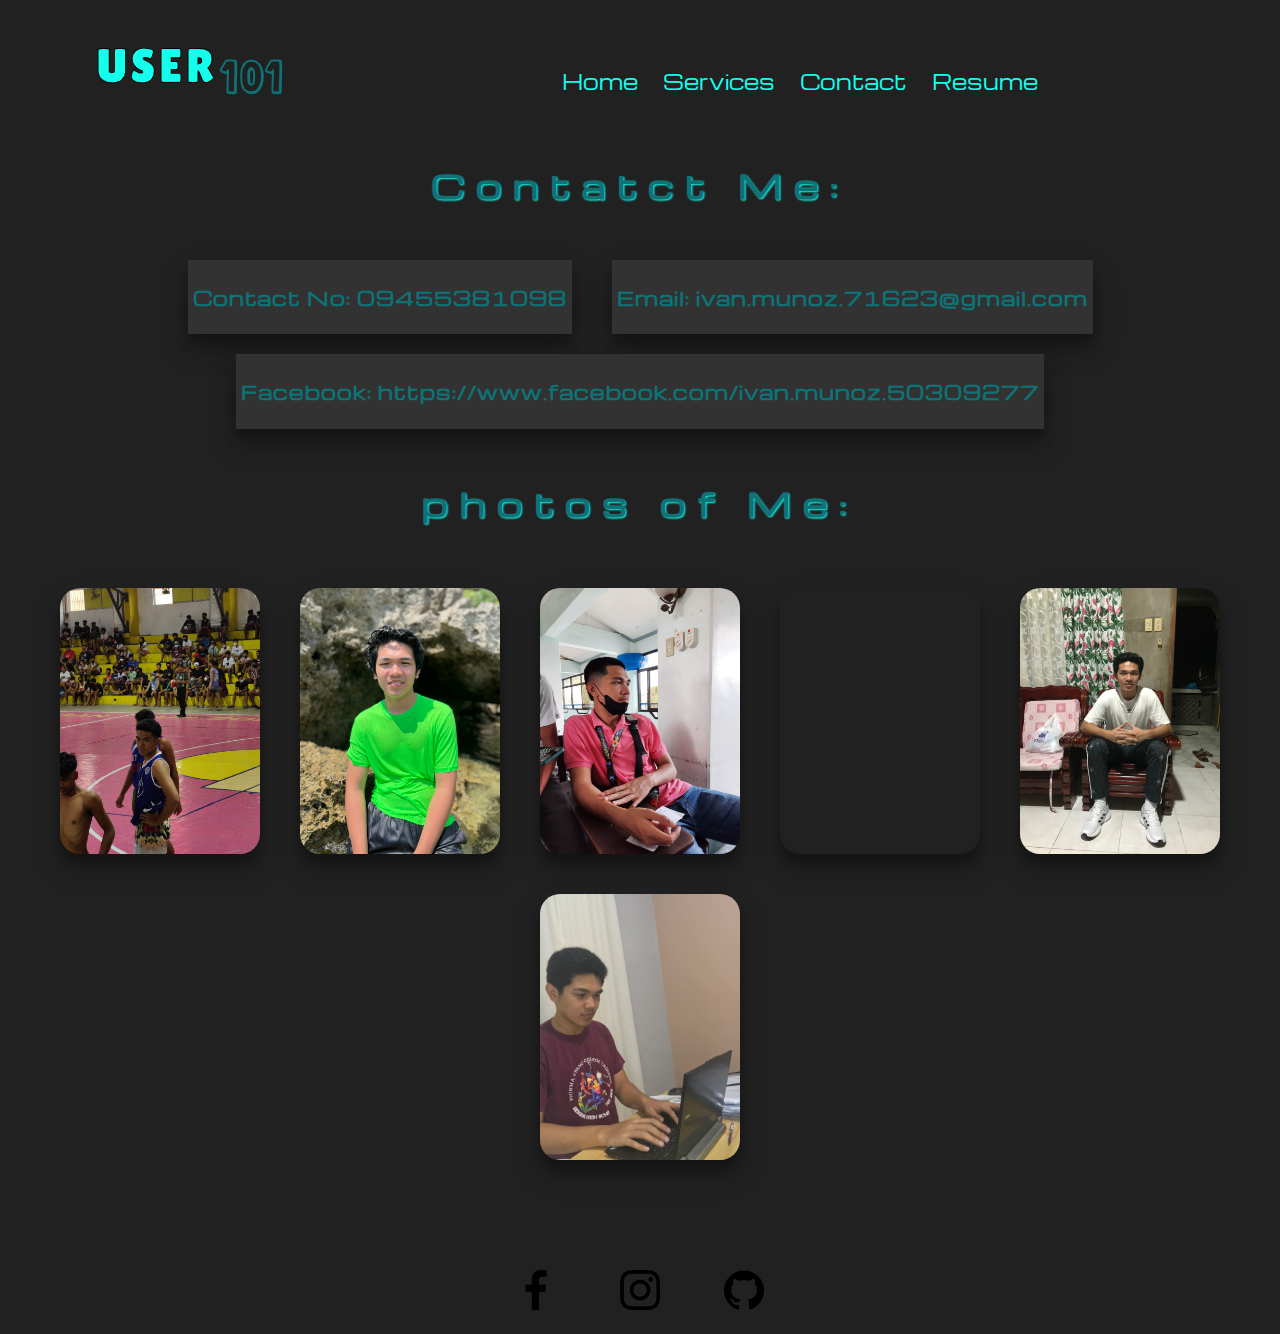
==== contact.html @ 48e5a5a8 "Add files via upload" ====
<!DOCTYPE html>
<html lang="en">
<head>
    <meta charset="UTF-8">
    <meta http-equiv="X-UA-Compatible" content="IE=edge">
    <meta name="viewport" content="width=device-width, initial-scale=1.0">
    <title>Personal Website</title>
    <link rel="stylesheet" href="style/style.css">
    <link rel="preconnect" href="https://fonts.googleapis.com">
    <link rel="preconnect" href="https://fonts.gstatic.com" crossorigin>
    <link href="https://fonts.googleapis.com/css2?family=Michroma&display=swap" rel="stylesheet">
    <script src="https://kit.fontawesome.com/3eb6e30751.js" crossorigin="anonymous"></script>
    <link rel="stylesheet" href="style/service.css">
    <link rel="stylesheet" href="style/contact.css">
    <link rel="icon" href="pic/yet.png">
</head>
<body>
    <nav>
        <div class="nav">
            <img clas="nav-logo" src="pic/logom.png" alt="" width="200px">
            <div class="nav-list">
                <li class="about"><a href="index.html">Home</a></li>
                <li class="services"><a href="services.html">Services</a></li>
                <li class="contact"><a href="contact.html">Contact</a></li>
                <li><a href="resume.html">Resume</a></li>
            </div>
            <img  src="" alt="" width="80px">
        </div>
    </nav>
    <h1 class="s">Contatct Me:</h1>
    <div class="service1">
        <div class="contact-box">
            <i class="fa-solid fa-phone fa-2x"></i>
            <h3>Contact No: 09455381098</h3>
        </div>
        <div class="contact-box">
            <i class="fa-regular fa-envelope fa-2x"></i>
            <h3>Email: ivan.munoz.71623@gmail.com</h3>
        </div>
        <div class="contact-box">
            <i class="fa-brands fa-facebook fa-2x"></i>
            
            <h3>Facebook: <a href="https://www.facebook.com/ivan.munoz.50309277"> https://www.facebook.com/ivan.munoz.50309277</a> </h3>
        
        </div>
    </div>
    <h1 class="s">photos of Me:</h1>

    <div class="service2">
        <img src="pic/q.JPG" alt="">
        <img src="pic/z.jpg" alt="">
        <img src="pic/e.jpeg" alt="">
        <img src="pic/r.jpg" alt="">
        <img src="pic/x.jpg" alt="">
        <img src="pic/c.jpg" alt="">
    </div>

    <footer>
        <a href="https://www.facebook.com/ivan.munoz.50309277/" target="_blank">
        <img class="fot" src="pic/facebook.png"  alt="" width="60px">
        </a>
        <a href="https://www.instagram.com/ivne_munoz/"  target="_blank">
        <img class="fot"  src="pic/instagram.png" alt="" width="60px">
        </a>
        <a href="https://github.com/Daopos"  target="_blank">
        <img class="fot"  src="pic/github.png" alt="" width="60px">
        </a>
    </footer>
</body>
</html>
---- style/style.css ----
*::-webkit-scrollbar {
    width: 11px;
  }

 

  *::-webkit-scrollbar-thumb {
    background-color: #323232;
    border-radius: 10px;
   
  }

body {
    padding: 0;
    margin: 0;
    background-color: #212121;
    color: #14FFEC;
    overflow-x: hidden;
}




 a {
    text-decoration: none;
    color: inherit;
}

a:hover {
    color:#0D7377;
}





.nav {
    list-style: none;
    display: flex;
    justify-content: space-between;
    align-items: center;
    padding: 40px 90px;
    font-family: 'Michroma', sans-serif;
    
}

.nav-list {
    margin-top: 20px;
    width: 500px;
    display: flex;
    flex-wrap: wrap;
    align-items: center;
    justify-content: space-around;
    align-self: center;
    font-size: 20px;
}

.ivan-gif {
    margin: 100px 200px;
}

.content {
    display: flex;
    flex-wrap: wrap;
}

@keyframes moving-hel {
    from {
        transform: translateX(30px);
    }
    to {
        transform: translatex(0);
    }
}

.hello {
    font-family: 'Michroma', sans-serif;
    font-size: x-large;
    letter-spacing: 1em;
    position: absolute;
    margin-left: 46rem;
    margin-top: 10rem;
    color: #0D7377;
    text-shadow: 1px 1px 2px #14FFEC ;
    animation: moving-hel 2s;
}

@keyframes moving-int {
    from {
        transform: translateY(30px);
    }
    to {
        transform: translatex(0);
    }
}

.intro {
    font-family: 'Michroma', sans-serif;
    color: #0D7377;
    font-size: large;
    align-self: center;
    margin-top: 120px;
    margin-left: -30px;
    letter-spacing: .5px;
    animation: moving-int 2s;

}



@keyframes moving {
    from {
        transform: translateY(-30px);
    }
    to {
        transform: translateX(0);
    }
}



.ivan {
    animation-name: moving;
    animation-duration: 3.5s;
    animation-iteration-count: infinite;
    animation-direction: alternate;    
   
}

footer {
    text-align: center;
}

@keyframes rotation {
    from {
      transform: rotate(0deg);
    }
    to {
      transform: rotate(359deg);
    }
  }

.fot {
    margin: 0 30px;
    width: 40px;
    animation: rotation 8s infinite linear;
}

.fot:hover {
    animation-duration: 1s;
}

.logs {
    position: fixed;
    margin-top: -52%;
    margin-left: 92%;
    margin-right: -80px;
    width: 250px;
}


@keyframes blinker {
    from {
      color: #323232;
    }
    to {
     color:  #14FFEC;
    }
  }

  .sh {
    animation: blinker 1.5s infinite;
}


@media only screen and (max-width: 1662px) {
    .intro {
        margin-left: 500px;
        margin-top: 20px;
        
    }
    
}

@media only screen and (max-width: 1540px) {
    .intro {
        margin-left: 500px;
        margin-top: 20px;
        
    }


    .ivan {
        width: 500px;

    }
    
    .ivan-gif {
        margin: 50px 200px;
    }

    .hello {
        margin-left: 37rem;
        margin-top: 4rem;
        
    
    }

    .intro {
        margin-left: -20px;
        margin-top: 250px;
        
    }

    footer {
        margin-top: 70px ;
    }

    .nav-list {
        margin-left: 200px;
    }
    
}

@media only screen and (max-width: 1214px) {
    .nav {
        display: flex;
        flex-direction: column;
        list-style: none;
        justify-content: space-between;
        align-content: center;

    }

    .nav-list {
        flex-direction: column;
        margin: 0 100px;
        justify-content: space-around;
        height: 200px;
    }



    .ivan {
        width: 600px;

    }
    
    .ivan-gif {
        margin: 50px 200px;
    }

    .hello {
        margin-left: 40rem;
        margin-top: 10rem;
        
    
    }

    .intro {
        margin-left: 300px;
        margin-top: 20px;
        
    }
  }

  @media only screen and (max-width: 1100px) {
    .ivan-gif {
        margin: 50px 100px;
    }

    .hello {
        margin-left: 34rem;
        margin-top: 10rem;
        
    
    }
    .intro {
        margin-left: 200px;
        margin-top: 20px;
        
    }
  }

  @media only screen and (max-width: 989px) {

    .ivan {
        width: 500px;

    }
    .ivan-gif {
        margin: 50px 70px;
    }

    .hello {
        margin-left: 27rem;
        margin-top: 10rem;
        
    
    }

    .intro {
        margin-left: 150px;
        margin-top: 20px;
        
    }
  }

  @media only screen and (max-width: 851px) {

    .ivan {
        width: 500px;

    }
    .ivan-gif {
        margin: 50px 20px;
    }

    .hello {
        margin-left: 3rem;
        margin-top: 22rem;
    }

    .intro {
        margin-left: 50px;
        margin-top: 80px;
        
    }
  }
---- style/service.css ----
@keyframes down {
    from {
        transform: translateY(-30px);
    }
    to {
        transform: translateX(0);
    }
}

@keyframes up {
    from {
        transform: translateY(30px);
    }
    to {
        transform: translateX(0);
    }
}

.service1 {
    animation: down;
    animation-duration: 2s;
    animation-iteration-count: 1;
}

.service2 {
    animation: up;
    animation-duration: 2s;
    animation-iteration-count: 1;
}

.service1, .service2{
    width: auto;
    height: auto;
    padding: 20px;
    display: flex;
    justify-content: center;
    flex-wrap: wrap;

}




  h2 {
    color:  #14FFEC;
  }
.serv1, .serv2, .serv3 {
    margin: 10px 20px;
    width: 270px;
    height: auto;
    padding: 5px;
    background-color: #323232;
     box-shadow: 0 14px 28px rgba(0,0,0,0.25), 0 10px 10px rgba(0,0,0,0.22);
    color: #0D7377;
    font-family: 'Michroma', sans-serif;
    display: flex;
    flex-direction: column;
    align-items: center;
    letter-spacing: 1px;

}

.serv1:hover, .serv2:hover, .serv3:hover {

    box-shadow: 2px 2px 5px #14FFEC; 
    color: #14FFEC;
    animation-name: moving;
    animation-duration: 3.5s;
    animation-iteration-count: infinite;
    animation-direction: alternate;       

}

.s {
    text-align: center;
    font-family: 'Michroma', sans-serif;
    color:#0D7377;
    text-shadow: 1px 1px 2px #14FFEC ;
    letter-spacing: 12px;
}

p {
    margin: 10px;
}

i:hover {
    animation: rotation 4s infinite linear;
}
---- style/contact.css ----
.contact-box {
    margin: 10px 20px;
    width: auto;
    height: auto;
    padding: 5px;
    background-color: #323232;
     box-shadow: 0 14px 28px rgba(0,0,0,0.25), 0 10px 10px rgba(0,0,0,0.22);
    color: #0D7377;
    font-family: 'Michroma', sans-serif;
    display: flex;
    flex-direction: row;
    align-items: center;
    letter-spacing: 1px;
    word-break: break-word;
    
}

.contact-box:hover {

    box-shadow: 2px 2px 5px #14FFEC; 
    color: #14FFEC;
    animation-name: moving;
    animation-duration: 3.5s;
    animation-iteration-count: infinite;
    animation-direction: alternate;       
    
}

.service2 > img {
    width: 200px;
    border-radius: 20px;
    margin: 20px;
    box-shadow: 0 14px 28px rgba(0,0,0,0.25), 0 10px 10px rgba(0,0,0,0.22);

}

.service2 > img:hover {
    box-shadow: 2px 2px 10px #14FFEC; 
    animation-name: moving;
    animation-duration: 3.5s;
    animation-iteration-count: infinite;
    animation-direction: alternate; 
}

footer {
    margin-bottom: 20px;
}
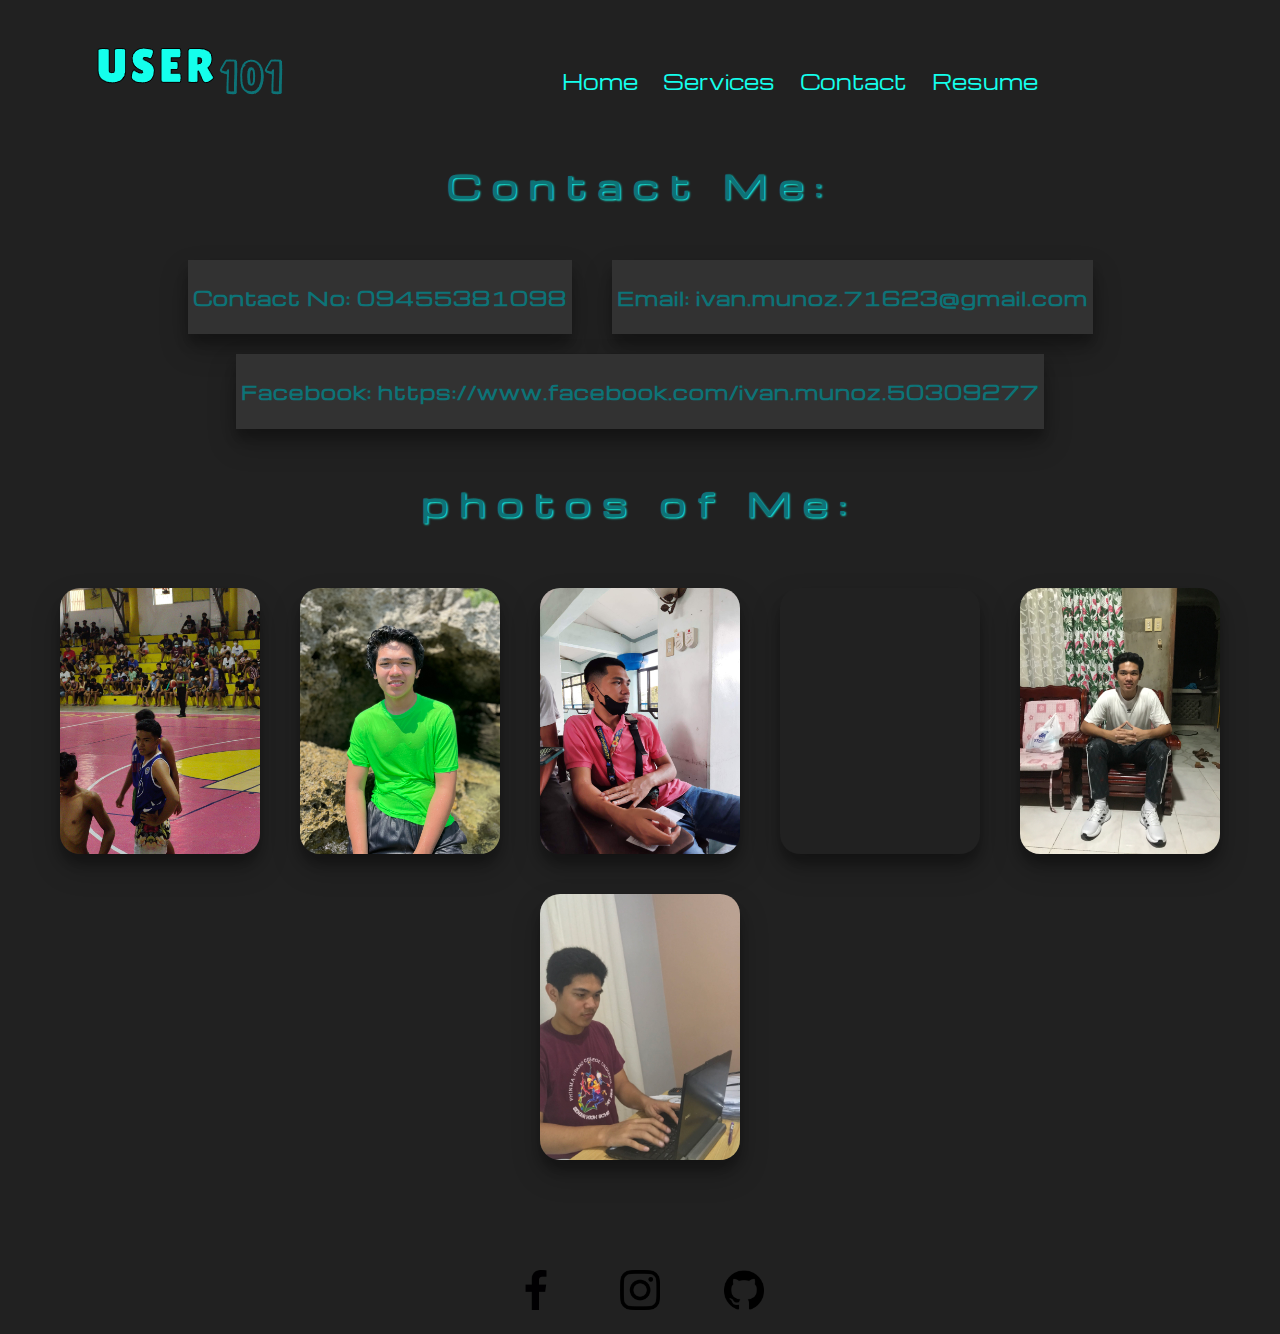
==== commit ba05809c: "Update contact.html" ====
--- a/contact.html
+++ b/contact.html
@@ -27,7 +27,7 @@
             <img  src="" alt="" width="80px">
         </div>
     </nav>
-    <h1 class="s">Contatct Me:</h1>
+    <h1 class="s">Contact Me:</h1>
     <div class="service1">
         <div class="contact-box">
             <i class="fa-solid fa-phone fa-2x"></i>
@@ -67,4 +67,4 @@
         </a>
     </footer>
 </body>
-</html>+</html>
--- a/style/style.css
+++ b/style/style.css
@@ -8,6 +8,10 @@
     background-color: #323232;
     border-radius: 10px;
    
+  }
+
+  html {
+    overflow-x: hidden;
   }
 
 body {
@@ -15,7 +19,9 @@
     margin: 0;
     background-color: #212121;
     color: #14FFEC;
-    overflow-x: hidden;
+    max-width: 100%;
+    /* overflow-x: hidden; */
+
 }
 
 
@@ -173,21 +179,13 @@
 }
 
 
-@media only screen and (max-width: 1662px) {
+ @media only screen and (max-width: 1664px) {
+
     .intro {
         margin-left: 500px;
         margin-top: 20px;
         
     }
-    
-}
-
-@media only screen and (max-width: 1540px) {
-    .intro {
-        margin-left: 500px;
-        margin-top: 20px;
-        
-    }
 
 
     .ivan {
@@ -220,7 +218,56 @@
         margin-left: 200px;
     }
     
-}
+ 
+}
+
+@media only screen and (max-width: 1476px) {
+
+    
+
+    .ivan-gif {
+        margin: 50px 130px;
+    }
+
+    .hello {
+        margin-left: 32rem;
+    }
+    
+
+}
+
+@media only screen and (max-width: 1376px) {
+
+    
+
+    .ivan-gif {
+        margin: 50px 90px;
+    }
+
+    .hello {
+        margin-left: 30rem;
+    }
+    
+    
+
+}
+
+@media only screen and (max-width: 1256px) {
+
+    
+
+    .ivan-gif {
+        margin: 50px 60px;
+    }
+
+    .hello {
+        margin-left: 28rem;
+    }
+}
+
+
+
+
 
 @media only screen and (max-width: 1214px) {
     .nav {
@@ -309,16 +356,43 @@
   @media only screen and (max-width: 851px) {
 
     .ivan {
-        width: 500px;
-
-    }
-    .ivan-gif {
-        margin: 50px 20px;
+        width: 460px;
+
+    }
+    .ivan-gif {
+        margin: 50px 10px;
     }
 
     .hello {
         margin-left: 3rem;
         margin-top: 22rem;
+        font-size: large;
+
+    }
+
+    .intro {
+        margin-left: 40px;
+        margin-top: 80px;
+        
+    }
+
+    
+  }
+
+  @media only screen and (max-width: 420px) {
+
+    .ivan {
+        width: 350px;
+
+    }
+    .ivan-gif {
+        margin: 50px 20px;
+    }
+
+    .hello {
+        margin-left: 3rem;
+        margin-top: 20rem;
+        font-size: small;
     }
 
     .intro {
@@ -326,4 +400,9 @@
         margin-top: 80px;
         
     }
-  }
+
+    html {
+        overflow-x: hidden
+    };
+    
+  }
